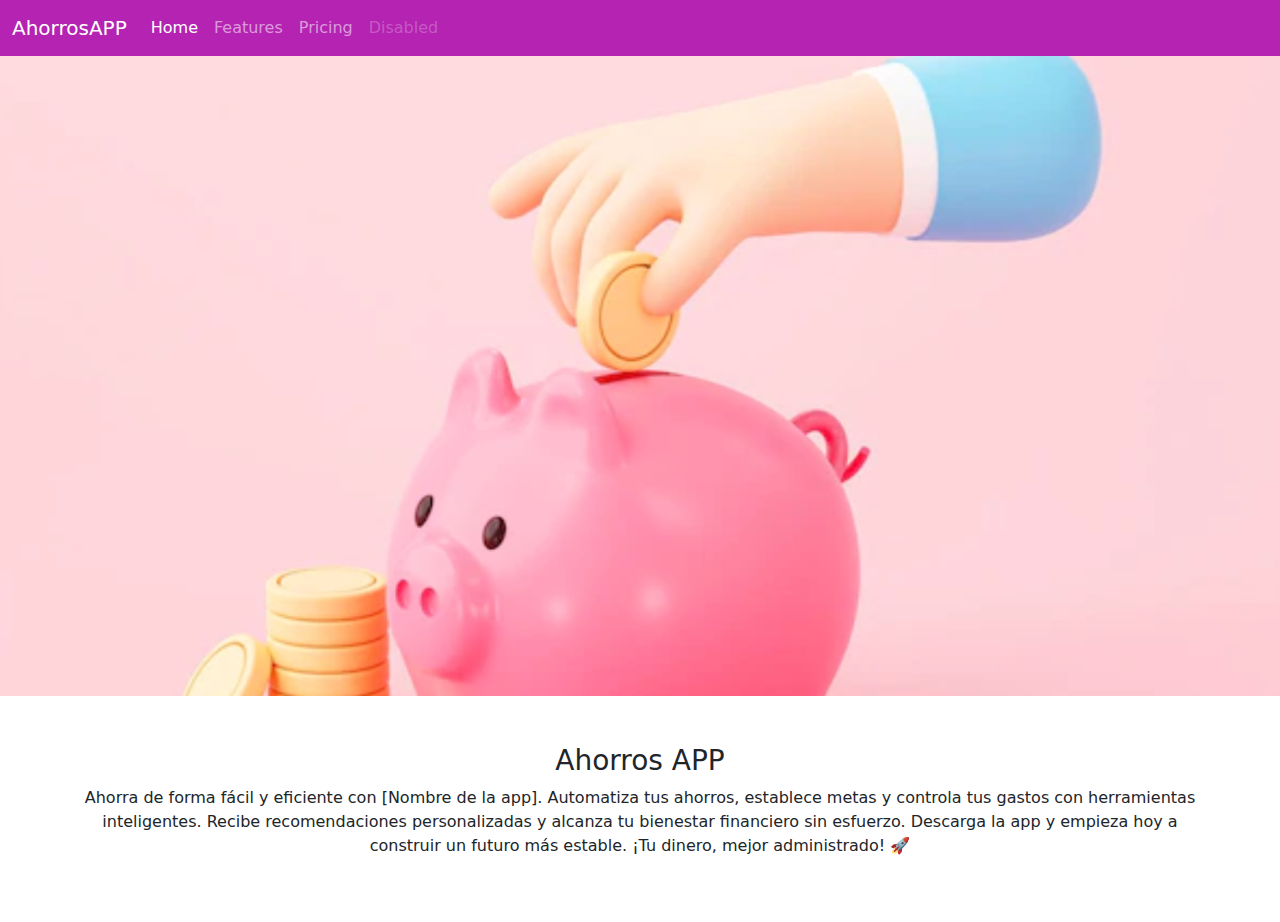
==== index.html @ d491118f "cambio uno" ====
<!DOCTYPE html>
<html lang="en">
<head>
    <meta charset="UTF-8">
    <meta name="viewport" content="width=device-width, initial-scale=1.0">
    <title>Document</title>

    <link href="https://cdn.jsdelivr.net/npm/bootstrap@5.3.3/dist/css/bootstrap.min.css" rel="stylesheet" integrity="sha384-QWTKZyjpPEjISv5WaRU9OFeRpok6YctnYmDr5pNlyT2bRjXh0JMhjY6hW+ALEwIH" crossorigin="anonymous">
    <link rel="stylesheet" href="./estilos.css">

</head>
<body>
    
    <header>
        <nav class="navbar navbar-expand-lg menu navbar-dark">
            <div class="container-fluid">
              <a class="navbar-brand" href="#">AhorrosAPP</a>
              <button class="navbar-toggler" type="button" data-bs-toggle="collapse" data-bs-target="#navbarNav" aria-controls="navbarNav" aria-expanded="false" aria-label="Toggle navigation">
                <span class="navbar-toggler-icon"></span>
              </button>
              <div class="collapse navbar-collapse" id="navbarNav">
                <ul class="navbar-nav">
                  <li class="nav-item">
                    <a class="nav-link active" aria-current="page" href="#">Home</a>
                  </li>
                  <li class="nav-item">
                    <a class="nav-link" href="#">Features</a>
                  </li>
                  <li class="nav-item">
                    <a class="nav-link" href="#">Pricing</a>
                  </li>
                  <li class="nav-item">
                    <a class="nav-link disabled" aria-disabled="true">Disabled</a>
                  </li>
                </ul>
              </div>
            </div>
          </nav>
    </header>
    <main>
        <section class="fondo">

        </section>

        <section class="container mt-5 mb-5">
            <div class="row text-center">
                <div class="col-12">
                    <h3>Ahorros APP</h3>
                    <p>
                        Ahorra de forma fácil y eficiente con [Nombre de la app]. Automatiza tus ahorros, establece metas y controla tus gastos con herramientas inteligentes. Recibe recomendaciones personalizadas y alcanza tu bienestar financiero sin esfuerzo. Descarga la app y empieza hoy a construir un futuro más estable. ¡Tu dinero, mejor administrado! 🚀
                    </p>
                </div>
            </div>
        </section>

    </main>
    <footer></footer>

    <script src="https://cdn.jsdelivr.net/npm/bootstrap@5.3.3/dist/js/bootstrap.bundle.min.js" integrity="sha384-YvpcrYf0tY3lHB60NNkmXc5s9fDVZLESaAA55NDzOxhy9GkcIdslK1eN7N6jIeHz" crossorigin="anonymous"></script>
</body>
</html>
---- estilos.css ----
.fondo{
   background-image: url(./img/ahorro\ 1.png); 
   padding: 25%;
   background-position: top center;
   background-size: cover;
   background-attachment: fixed;
}
.menu{
    background-color: #b423b1;
}
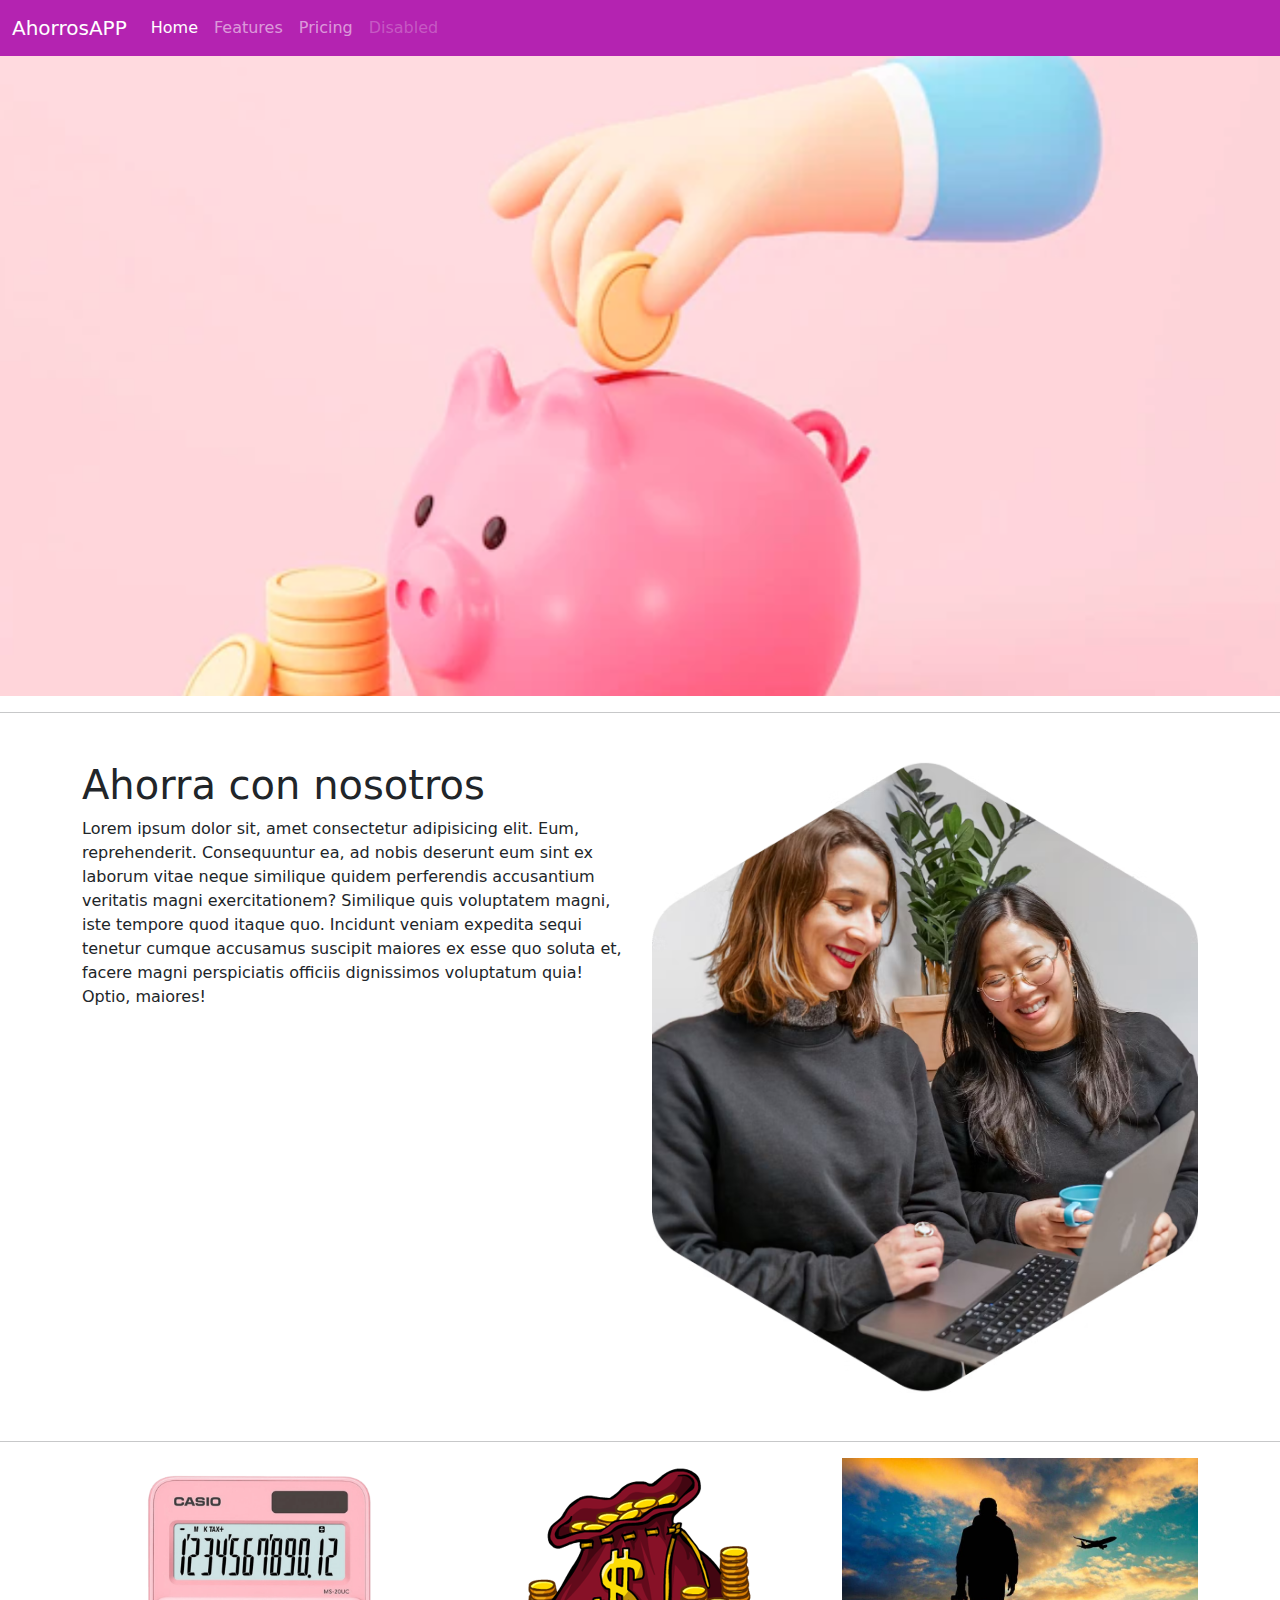
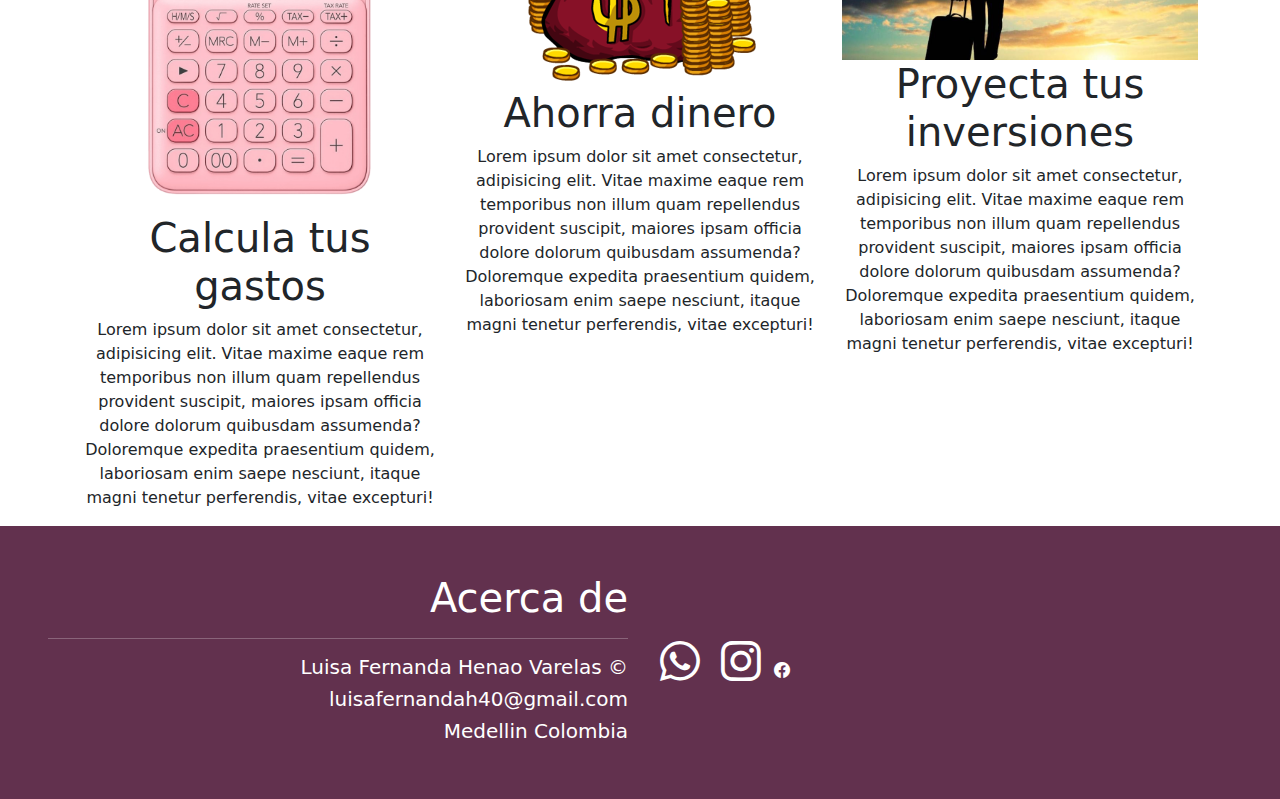
==== commit 430efff1: "se crea cambio lunes 10 febrero" ====
--- a/index.html
+++ b/index.html
@@ -7,6 +7,8 @@
 
     <link href="https://cdn.jsdelivr.net/npm/bootstrap@5.3.3/dist/css/bootstrap.min.css" rel="stylesheet" integrity="sha384-QWTKZyjpPEjISv5WaRU9OFeRpok6YctnYmDr5pNlyT2bRjXh0JMhjY6hW+ALEwIH" crossorigin="anonymous">
     <link rel="stylesheet" href="./estilos.css">
+
+    <link rel="stylesheet" href="https://cdn.jsdelivr.net/npm/bootstrap-icons@1.11.3/font/bootstrap-icons.min.css">
 
 </head>
 <body>
@@ -38,23 +40,81 @@
           </nav>
     </header>
     <main>
-        <section class="fondo">
+      <section class="fondo"></section>
+      
 
-        </section>
+       <hr>
 
-        <section class="container mt-5 mb-5">
-            <div class="row text-center">
-                <div class="col-12">
-                    <h3>Ahorros APP</h3>
-                    <p>
-                        Ahorra de forma fácil y eficiente con [Nombre de la app]. Automatiza tus ahorros, establece metas y controla tus gastos con herramientas inteligentes. Recibe recomendaciones personalizadas y alcanza tu bienestar financiero sin esfuerzo. Descarga la app y empieza hoy a construir un futuro más estable. ¡Tu dinero, mejor administrado! 🚀
-                    </p>
-                </div>
+       <section class="container">
+       <div class="row mt-5 mb-5">
+
+         <div class="col-6">
+          <h1>Ahorra con nosotros</h1>
+          <p>Lorem ipsum dolor sit, amet consectetur adipisicing elit. Eum, reprehenderit. Consequuntur ea, ad nobis deserunt eum sint ex laborum vitae neque similique quidem perferendis accusantium veritatis magni exercitationem? Similique quis voluptatem magni, iste tempore quod itaque quo. Incidunt veniam expedita sequi tenetur cumque accusamus suscipit maiores ex esse quo soluta et, facere magni perspiciatis officiis dignissimos voluptatum quia! Optio, maiores!
+
+          </p>
+         </div>
+         <div class="col-6">
+
+          <img src="./img/personas 2.png" alt="foto" class="img-fluid">
+         </div>
+
+        </div>
+      </section>
+
+
+      <hr>
+       <section class="container">
+        <div class="row">
+          <div class="col-4">
+            <div class=" card-p3 text-center">
+              <img src="./img/calculadora.png" alt="fototarjeta1" class="img-fluid">
+              <h1>Calcula tus gastos</h1>
+              <p>Lorem ipsum dolor sit amet consectetur, adipisicing elit. Vitae maxime eaque rem temporibus non illum quam repellendus provident suscipit, maiores ipsam officia dolore dolorum quibusdam assumenda? Doloremque expedita praesentium quidem, laboriosam enim saepe nesciunt, itaque magni tenetur perferendis, vitae excepturi!</p>
+
             </div>
-        </section>
+          </div>
+          <div class="col-4">
+              <div class=" card-p3 text-center">
+                <img src="./img/monedas.webp" alt="fototarjeta1" class="img-fluid">
+                <h1>Ahorra dinero</h1>
+                <p>Lorem ipsum dolor sit amet consectetur, adipisicing elit. Vitae maxime eaque rem temporibus non illum quam repellendus provident suscipit, maiores ipsam officia dolore dolorum quibusdam assumenda? Doloremque expedita praesentium quidem, laboriosam enim saepe nesciunt, itaque magni tenetur perferendis, vitae excepturi!</p>
+              </div>
+  
 
+          </div>
+          <div class="col-4">
+              <div class=" card-p3 text-center">
+                <img src="./img/viajes.jpeg" alt="fototarjeta1" class="img-fluid">
+                <h1>Proyecta tus inversiones</h1>
+                <p>Lorem ipsum dolor sit amet consectetur, adipisicing elit. Vitae maxime eaque rem temporibus non illum quam repellendus provident suscipit, maiores ipsam officia dolore dolorum quibusdam assumenda? Doloremque expedita praesentium quidem, laboriosam enim saepe nesciunt, itaque magni tenetur perferendis, vitae excepturi!</p>
+  
+              </div>
+          </div>
+
+       </section>
     </main>
-    <footer></footer>
+
+    <footer>
+      <section class="container-fluid text-white colorfooter p-5">
+        <div class="row">
+          <div class="col-6 text-end">
+            <h1>Acerca de</h1>
+            <hr>
+            <h5>Luisa Fernanda Henao Varelas &copy;</h5>
+            <h5>luisafernandah40@gmail.com</h5>
+            <h5>Medellin Colombia</h5>
+          </div>
+          <div class="col-6 align-self-center">
+            <i class="bi bi-whatsapp fs-1 me-2 ms-2"></i>
+            <i class="bi bi-instagram fs-1 me-2 ms-2"></i>
+            <i class="bi bi-facebook"></i>
+          </div>
+
+        </div>
+
+      </section>
+    </footer>
 
     <script src="https://cdn.jsdelivr.net/npm/bootstrap@5.3.3/dist/js/bootstrap.bundle.min.js" integrity="sha384-YvpcrYf0tY3lHB60NNkmXc5s9fDVZLESaAA55NDzOxhy9GkcIdslK1eN7N6jIeHz" crossorigin="anonymous"></script>
 </body>
--- a/estilos.css
+++ b/estilos.css
@@ -7,4 +7,7 @@
 }
 .menu{
     background-color: #b423b1;
+}
+.colorfooter{
+    background-color: #62314e;
 }